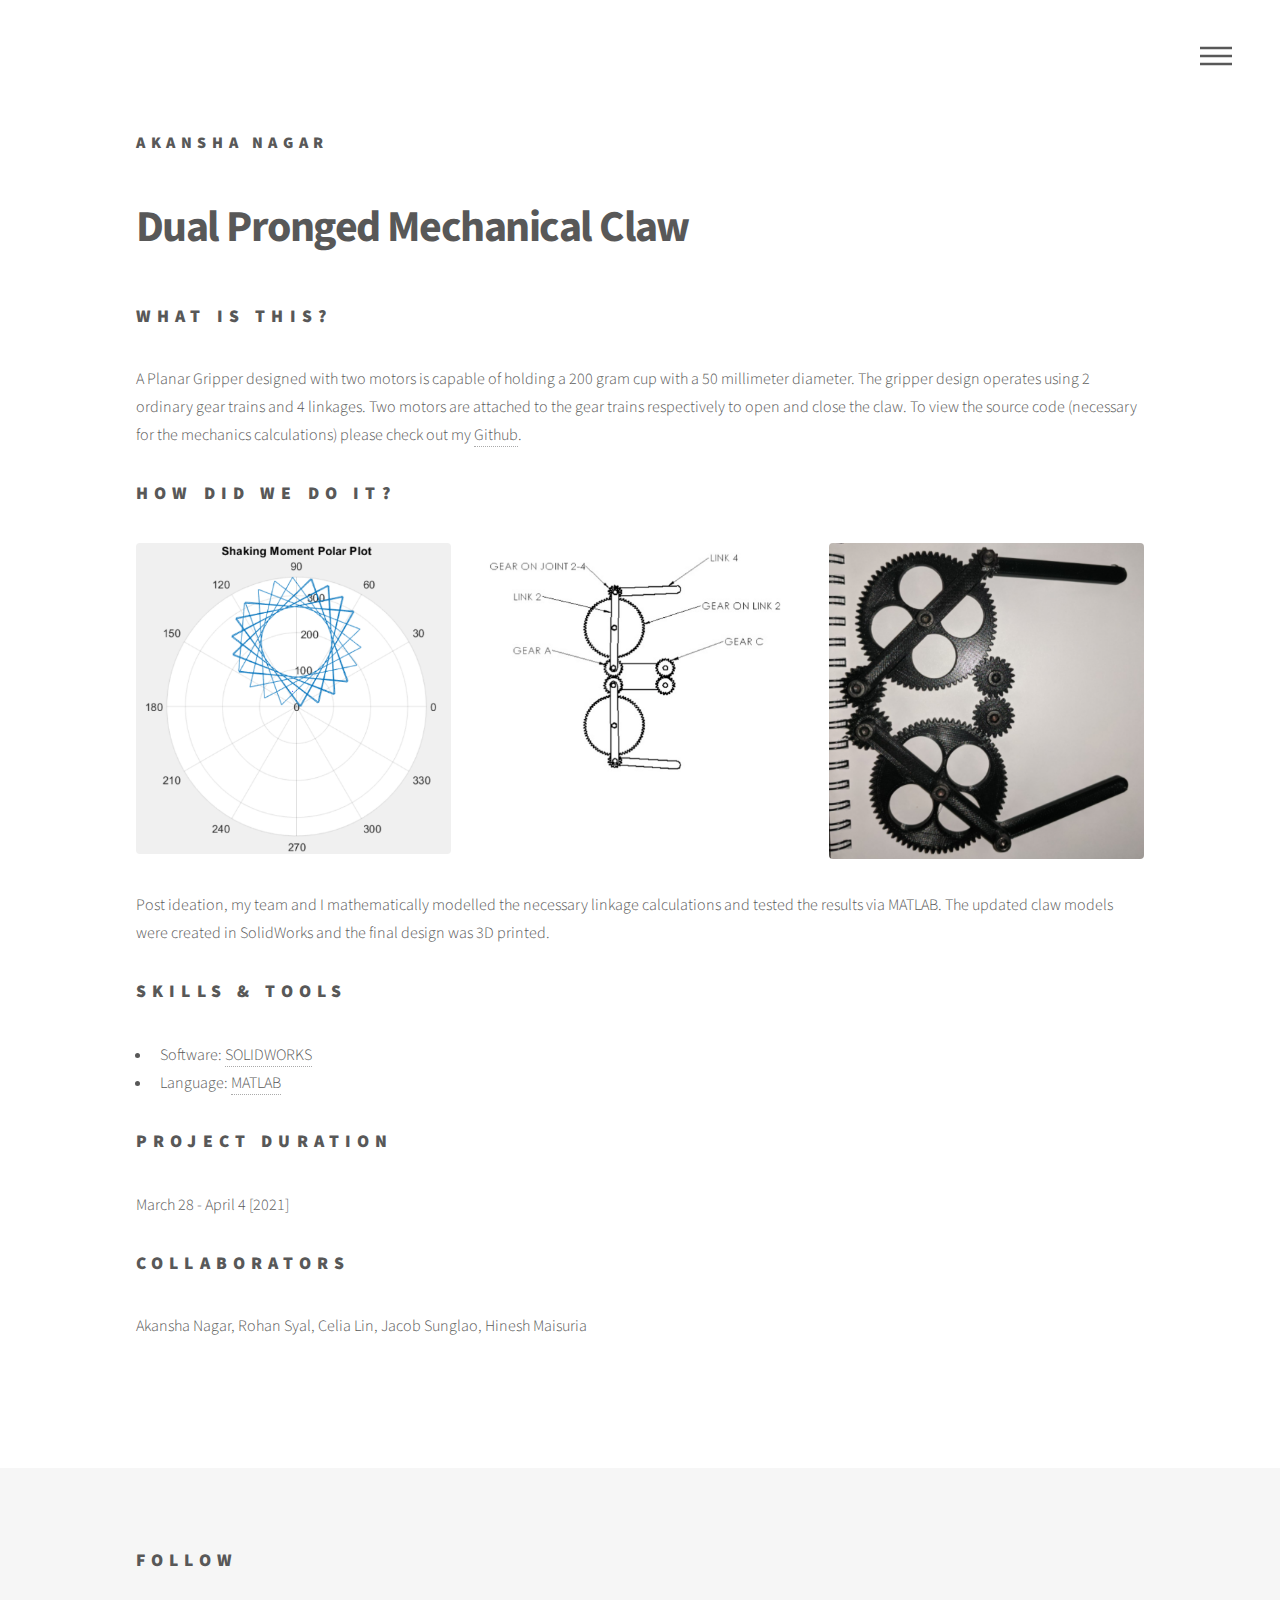
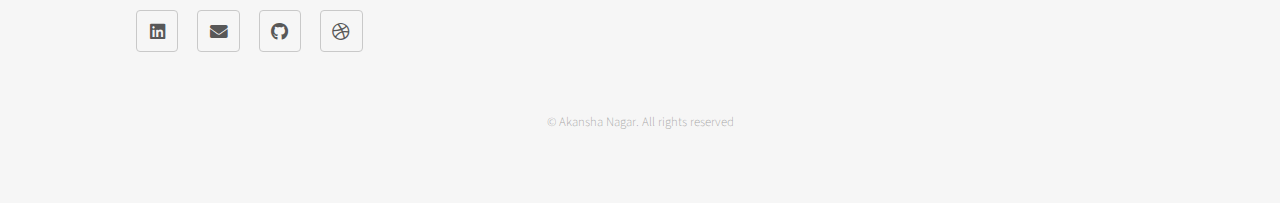
==== claw.html @ 6b2fc489 "add new projects to website" ====
<!DOCTYPE HTML>
<!--
	Phantom by HTML5 UP
	html5up.net | @ajlkn
	Free for personal and commercial use under the CCA 3.0 license (html5up.net/license)
-->
<html>
	<head>
		<title>Dual Pronged Mechanical Claw</title>
		<meta charset="utf-8" />
		<meta name="viewport" content="width=device-width, initial-scale=1, user-scalable=no" />
		<link rel="stylesheet" href="assets/css/main.css" />
		<noscript><link rel="stylesheet" href="assets/css/noscript.css" /></noscript>
	</head>
	<body class="is-preload">
		<!-- Wrapper -->
			<div id="wrapper">

				<!-- Header -->
					<header id="header">
						<div class="inner">

							<!-- Logo -->
								<a href="index.html" class="logo">
									<span class="title">Akansha Nagar</span>
								</a>

							<!-- Nav -->
								<nav>
									<ul>
										<li><a href="#menu">Menu</a></li>
									</ul>
								</nav>

						</div>
					</header>

				<!-- Menu -->
					<nav id="menu">
						<h2>Menu</h2>
						<ul>
							<li><a href="index.html">Home</a></li>
							<li><a href="stirling_engine.html">Stirling Engine</a></li>
							<li><a href="python_app.html">Fun Fact Library</a></li>
							<li><a href="claw.html">Dual Pronged Mechanical Claw</a></li>
							<li><a href="snake.html">Search & Rescue Snake Robot</a></li>
							<li><a href="csme.html">Canadian Society of Mechanical Engineers</a></li>
						</ul>
					</nav>

				<!-- Main -->
					<div id="main">
						<div class="inner">
							<h1>Dual Pronged Mechanical Claw</h1>
							<span class="image main"></span>
							<h2>What is this?</h2>
							<p>A Planar Gripper designed with two motors is capable of holding a 200 
								gram cup with a 50 millimeter diameter. The gripper design operates using 
								2 ordinary gear trains and 4 linkages. Two motors are attached to the gear 
								trains respectively to open and close the claw. To view the source code 
								(necessary for the mechanics calculations) please check out my 
								<a href="https://github.com/akansha-n888/Planar-Gripper-Design">Github</a>. 
							 </p>
							 <h2>How did we do it?</h2>
							 <div class="box alt">
								<div class="row gtr-uniform">
									
									<div class="col-4"><span class="image fit"><img src="images/moment.png" alt="" /></span></div>
									<div class="col-4"><span class="image fit"><img src="images/cadd.png" alt="" /></span></div>
									<div class="col-4"><span class="image fit"><img src="images/printed.png" alt="" /></span></div>
									
								</div>
							</div>
							<p>Post ideation, my team and I mathematically modelled the necessary linkage calculations
								and tested the results via MATLAB. The updated claw models were created in SolidWorks
								and the final design was 3D printed.
							</p>
						</p>
						<h2>Skills & Tools</h2>

										<ul>
											<li>Software: <a href="https://www.solidworks.com/">SOLIDWORKS</a></li>
											<li>Language: <a href="https://www.mathworks.com/products/matlab.html">MATLAB</a></li>
											
										</ul>
						
						<h2>Project Duration</h2>
						<p>March 28 - April 4 [2021]</p>

						<h2>Collaborators</h2>
						<p>Akansha Nagar, Rohan Syal, Celia Lin, Jacob Sunglao, Hinesh Maisuria</p>
							
						</div>
					</div>

				<!-- Footer -->
					<footer id="footer">
						<div class="inner">
							
							<section>
								<h2>Follow</h2>
								<ul class="icons">
									<li><a href="https://www.linkedin.com/in/akansha-nagar/" class="icon brands style2 fab fa-linkedin"><span class="label">Facebook</span></a></li>
									<li><a href="mailto: akanshanagar8@gmail.com" class="icon solid style2 fa-envelope"><span class="label">Email</span></a></li>
									<li><a href="https://github.com/akansha-n888" class="icon brands style2 fa-github"><span class="label">GitHub</span></a></li>
									<li><a href="https://grabcad.com/akansha.nagar-1" class="icon brands style2 fa-dribbble"><span class="label">GrabCAD</span></a></li>
								</ul>
							</section>
							<ul class="copyright">
								<li>&copy; Akansha Nagar. All rights reserved</li>
							</ul>
						</div>
					</footer>

			</div>

		<!-- Scripts -->
			<script src="assets/js/jquery.min.js"></script>
			<script src="assets/js/browser.min.js"></script>
			<script src="assets/js/breakpoints.min.js"></script>
			<script src="assets/js/util.js"></script>
			<script src="assets/js/main.js"></script>

	</body>
</html>
---- assets/css/main.css ----
@import url(fontawesome-all.min.css);
@import url("https://fonts.googleapis.com/css?family=Source+Sans+Pro:300,700,900");

/*
	Phantom by HTML5 UP
	html5up.net | @ajlkn
	Free for personal and commercial use under the CCA 3.0 license (html5up.net/license)
*/

html, body, div, span, applet, object,
iframe, h1, h2, h3, h4, h5, h6, p, blockquote,
pre, a, abbr, acronym, address, big, cite,
code, del, dfn, em, img, ins, kbd, q, s, samp,
small, strike, strong, sub, sup, tt, var, b,
u, i, center, dl, dt, dd, ol, ul, li, fieldset,
form, label, legend, table, caption, tbody,
tfoot, thead, tr, th, td, article, aside,
canvas, details, embed, figure, figcaption,
footer, header, hgroup, menu, nav, output, ruby,
section, summary, time, mark, audio, video {
	margin: 0;
	padding: 0;
	border: 0;
	font-size: 100%;
	font: inherit;
	vertical-align: baseline;}

article, aside, details, figcaption, figure,
footer, header, hgroup, menu, nav, section {
	display: block;}

body {
	line-height: 1;
}

ol, ul {
	list-style: none;
}

blockquote, q {
	quotes: none;
}

	blockquote:before, blockquote:after, q:before, q:after {
		content: '';
		content: none;
	}

table {
	border-collapse: collapse;
	border-spacing: 0;
}

body {
	-webkit-text-size-adjust: none;
}

mark {
	background-color: transparent;
	color: inherit;
}

input::-moz-focus-inner {
	border: 0;
	padding: 0;
}

input, select, textarea {
	-moz-appearance: none;
	-webkit-appearance: none;
	-ms-appearance: none;
	appearance: none;
}

/* Basic */

	@-ms-viewport {
		width: device-width;
	}

	body {
		-ms-overflow-style: scrollbar;
	}

	@media screen and (max-width: 480px) {

		html, body {
			min-width: 320px;
		}

	}

	html {
		box-sizing: border-box;
	}

	*, *:before, *:after {
		box-sizing: inherit;
	}

	body {
		background: #ffffff;
	}

		body.is-preload *, body.is-preload *:before, body.is-preload *:after {
			-moz-animation: none !important;
			-webkit-animation: none !important;
			-ms-animation: none !important;
			animation: none !important;
			-moz-transition: none !important;
			-webkit-transition: none !important;
			-ms-transition: none !important;
			transition: none !important;
		}

/* Type */

	body, input, select, textarea {
		color: #585858;
		font-family: "Source Sans Pro", Helvetica, sans-serif;
		font-size: 16pt;
		font-weight: 300;
		line-height: 1.75;
	}

		@media screen and (max-width: 1680px) {

			body, input, select, textarea {
				font-size: 14pt;
			}

		}

		@media screen and (max-width: 1280px) {

			body, input, select, textarea {
				font-size: 12pt;
			}

		}

	a {
		-moz-transition: border-bottom-color 0.2s ease, color 0.2s ease;
		-webkit-transition: border-bottom-color 0.2s ease, color 0.2s ease;
		-ms-transition: border-bottom-color 0.2s ease, color 0.2s ease;
		transition: border-bottom-color 0.2s ease, color 0.2s ease;
		text-decoration: none;
		color: #585858;
		border-bottom: dotted 1px rgba(88, 88, 88, 0.5);
	}

		a:hover {
			border-bottom-color: transparent;
			color: #f2849e !important;
		}

	strong, b {
		font-weight: 900;
	}

	em, i {
		font-style: italic;
	}

	p {
		margin: 0 0 2em 0;
	}

	h1 {
		font-size: 2.75em;
		font-weight: 700;
		line-height: 1.3;
		margin: 0 0 1em 0;
		letter-spacing: -0.035em;
	}

		h1 a {
			color: inherit;
		}

		@media screen and (max-width: 736px) {

			h1 {
				font-size: 2em;
				margin: 0 0 1em 0;
			}

		}

		@media screen and (max-width: 360px) {

			h1 {
				font-size: 1.75em;
			}

		}

	h2, h3, h4, h5, h6 {
		font-weight: 900;
		line-height: 1.5;
		margin: 0 0 2em 0;
		text-transform: uppercase;
		letter-spacing: 0.35em;
	}

		h2 a, h3 a, h4 a, h5 a, h6 a {
			color: inherit;
		}

	h2 {
		font-size: 1.1em;
	}

	h3 {
		font-size: 1em;
	}

	h4 {
		font-size: 0.8em;
	}

	h5 {
		font-size: 0.8em;
	}

	h6 {
		font-size: 0.8em;
	}

	@media screen and (max-width: 980px) {

		h1 br, h2 br, h3 br, h4 br, h5 br, h6 br {
			display: none;
		}

	}

	@media screen and (max-width: 736px) {

		h2 {
			font-size: 1em;
		}

		h3 {
			font-size: 0.8em;
		}

	}

	sub {
		font-size: 0.8em;
		position: relative;
		top: 0.5em;
	}

	sup {
		font-size: 0.8em;
		position: relative;
		top: -0.5em;
	}

	blockquote {
		border-left: solid 4px #c9c9c9;
		font-style: italic;
		margin: 0 0 2em 0;
		padding: 0.5em 0 0.5em 2em;
	}

	code {
		background: rgba(144, 144, 144, 0.075);
		border-radius: 4px;
		border: solid 1px #c9c9c9;
		font-family: "Courier New", monospace;
		font-size: 0.9em;
		margin: 0 0.25em;
		padding: 0.25em 0.65em;
	}

	pre {
		-webkit-overflow-scrolling: touch;
		font-family: "Courier New", monospace;
		font-size: 0.9em;
		margin: 0 0 2em 0;
	}

		pre code {
			display: block;
			line-height: 1.75;
			padding: 1em 1.5em;
			overflow-x: auto;
		}

	hr {
		border: 0;
		border-bottom: solid 1px #c9c9c9;
		margin: 2em 0;
	}

		hr.major {
			margin: 3em 0;
		}

	.align-left {
		text-align: left;
	}

	.align-center {
		text-align: center;
	}

	.align-right {
		text-align: right;
	}

/* Row */

	.row {
		display: flex;
		flex-wrap: wrap;
		box-sizing: border-box;
		align-items: stretch;
	}

		.row > * {
			box-sizing: border-box;
		}

		.row.gtr-uniform > * > :last-child {
			margin-bottom: 0;
		}

		.row.aln-left {
			justify-content: flex-start;
		}

		.row.aln-center {
			justify-content: center;
		}

		.row.aln-right {
			justify-content: flex-end;
		}

		.row.aln-top {
			align-items: flex-start;
		}

		.row.aln-middle {
			align-items: center;
		}

		.row.aln-bottom {
			align-items: flex-end;
		}

		.row > .imp {
			order: -1;
		}

		.row > .col-1 {
			width: 8.33333%;
		}

		.row > .off-1 {
			margin-left: 8.33333%;
		}

		.row > .col-2 {
			width: 16.66667%;
		}

		.row > .off-2 {
			margin-left: 16.66667%;
		}

		.row > .col-3 {
			width: 25%;
		}

		.row > .off-3 {
			margin-left: 25%;
		}

		.row > .col-4 {
			width: 33.33333%;
		}

		.row > .off-4 {
			margin-left: 33.33333%;
		}

		.row > .col-5 {
			width: 41.66667%;
		}

		.row > .off-5 {
			margin-left: 41.66667%;
		}

		.row > .col-6 {
			width: 50%;
		}

		.row > .off-6 {
			margin-left: 50%;
		}

		.row > .col-7 {
			width: 58.33333%;
		}

		.row > .off-7 {
			margin-left: 58.33333%;
		}

		.row > .col-8 {
			width: 66.66667%;
		}

		.row > .off-8 {
			margin-left: 66.66667%;
		}

		.row > .col-9 {
			width: 75%;
		}

		.row > .off-9 {
			margin-left: 75%;
		}

		.row > .col-10 {
			width: 83.33333%;
		}

		.row > .off-10 {
			margin-left: 83.33333%;
		}

		.row > .col-11 {
			width: 91.66667%;
		}

		.row > .off-11 {
			margin-left: 91.66667%;
		}

		.row > .col-12 {
			width: 100%;
		}

		.row > .off-12 {
			margin-left: 100%;
		}

		.row.gtr-0 {
			margin-top: 0;
			margin-left: 0em;
		}

			.row.gtr-0 > * {
				padding: 0 0 0 0em;
			}

			.row.gtr-0.gtr-uniform {
				margin-top: 0em;
			}

				.row.gtr-0.gtr-uniform > * {
					padding-top: 0em;
				}

		.row.gtr-25 {
			margin-top: 0;
			margin-left: -0.5em;
		}

			.row.gtr-25 > * {
				padding: 0 0 0 0.5em;
			}

			.row.gtr-25.gtr-uniform {
				margin-top: -0.5em;
			}

				.row.gtr-25.gtr-uniform > * {
					padding-top: 0.5em;
				}

		.row.gtr-50 {
			margin-top: 0;
			margin-left: -1em;
		}

			.row.gtr-50 > * {
				padding: 0 0 0 1em;
			}

			.row.gtr-50.gtr-uniform {
				margin-top: -1em;
			}

				.row.gtr-50.gtr-uniform > * {
					padding-top: 1em;
				}

		.row {
			margin-top: 0;
			margin-left: -2em;
		}

			.row > * {
				padding: 0 0 0 2em;
			}

			.row.gtr-uniform {
				margin-top: -2em;
			}

				.row.gtr-uniform > * {
					padding-top: 2em;
				}

		.row.gtr-150 {
			margin-top: 0;
			margin-left: -3em;
		}

			.row.gtr-150 > * {
				padding: 0 0 0 3em;
			}

			.row.gtr-150.gtr-uniform {
				margin-top: -3em;
			}

				.row.gtr-150.gtr-uniform > * {
					padding-top: 3em;
				}

		.row.gtr-200 {
			margin-top: 0;
			margin-left: -4em;
		}

			.row.gtr-200 > * {
				padding: 0 0 0 4em;
			}

			.row.gtr-200.gtr-uniform {
				margin-top: -4em;
			}

				.row.gtr-200.gtr-uniform > * {
					padding-top: 4em;
				}

		@media screen and (max-width: 1680px) {

			.row {
				display: flex;
				flex-wrap: wrap;
				box-sizing: border-box;
				align-items: stretch;
			}

				.row > * {
					box-sizing: border-box;
				}

				.row.gtr-uniform > * > :last-child {
					margin-bottom: 0;
				}

				.row.aln-left {
					justify-content: flex-start;
				}

				.row.aln-center {
					justify-content: center;
				}

				.row.aln-right {
					justify-content: flex-end;
				}

				.row.aln-top {
					align-items: flex-start;
				}

				.row.aln-middle {
					align-items: center;
				}

				.row.aln-bottom {
					align-items: flex-end;
				}

				.row > .imp-xlarge {
					order: -1;
				}

				.row > .col-1-xlarge {
					width: 8.33333%;
				}

				.row > .off-1-xlarge {
					margin-left: 8.33333%;
				}

				.row > .col-2-xlarge {
					width: 16.66667%;
				}

				.row > .off-2-xlarge {
					margin-left: 16.66667%;
				}

				.row > .col-3-xlarge {
					width: 25%;
				}

				.row > .off-3-xlarge {
					margin-left: 25%;
				}

				.row > .col-4-xlarge {
					width: 33.33333%;
				}

				.row > .off-4-xlarge {
					margin-left: 33.33333%;
				}

				.row > .col-5-xlarge {
					width: 41.66667%;
				}

				.row > .off-5-xlarge {
					margin-left: 41.66667%;
				}

				.row > .col-6-xlarge {
					width: 50%;
				}

				.row > .off-6-xlarge {
					margin-left: 50%;
				}

				.row > .col-7-xlarge {
					width: 58.33333%;
				}

				.row > .off-7-xlarge {
					margin-left: 58.33333%;
				}

				.row > .col-8-xlarge {
					width: 66.66667%;
				}

				.row > .off-8-xlarge {
					margin-left: 66.66667%;
				}

				.row > .col-9-xlarge {
					width: 75%;
				}

				.row > .off-9-xlarge {
					margin-left: 75%;
				}

				.row > .col-10-xlarge {
					width: 83.33333%;
				}

				.row > .off-10-xlarge {
					margin-left: 83.33333%;
				}

				.row > .col-11-xlarge {
					width: 91.66667%;
				}

				.row > .off-11-xlarge {
					margin-left: 91.66667%;
				}

				.row > .col-12-xlarge {
					width: 100%;
				}

				.row > .off-12-xlarge {
					margin-left: 100%;
				}

				.row.gtr-0 {
					margin-top: 0;
					margin-left: 0em;
				}

					.row.gtr-0 > * {
						padding: 0 0 0 0em;
					}

					.row.gtr-0.gtr-uniform {
						margin-top: 0em;
					}

						.row.gtr-0.gtr-uniform > * {
							padding-top: 0em;
						}

				.row.gtr-25 {
					margin-top: 0;
					margin-left: -0.5em;
				}

					.row.gtr-25 > * {
						padding: 0 0 0 0.5em;
					}

					.row.gtr-25.gtr-uniform {
						margin-top: -0.5em;
					}

						.row.gtr-25.gtr-uniform > * {
							padding-top: 0.5em;
						}

				.row.gtr-50 {
					margin-top: 0;
					margin-left: -1em;
				}

					.row.gtr-50 > * {
						padding: 0 0 0 1em;
					}

					.row.gtr-50.gtr-uniform {
						margin-top: -1em;
					}

						.row.gtr-50.gtr-uniform > * {
							padding-top: 1em;
						}

				.row {
					margin-top: 0;
					margin-left: -2em;
				}

					.row > * {
						padding: 0 0 0 2em;
					}

					.row.gtr-uniform {
						margin-top: -2em;
					}

						.row.gtr-uniform > * {
							padding-top: 2em;
						}

				.row.gtr-150 {
					margin-top: 0;
					margin-left: -3em;
				}

					.row.gtr-150 > * {
						padding: 0 0 0 3em;
					}

					.row.gtr-150.gtr-uniform {
						margin-top: -3em;
					}

						.row.gtr-150.gtr-uniform > * {
							padding-top: 3em;
						}

				.row.gtr-200 {
					margin-top: 0;
					margin-left: -4em;
				}

					.row.gtr-200 > * {
						padding: 0 0 0 4em;
					}

					.row.gtr-200.gtr-uniform {
						margin-top: -4em;
					}

						.row.gtr-200.gtr-uniform > * {
							padding-top: 4em;
						}

		}

		@media screen and (max-width: 1280px) {

			.row {
				display: flex;
				flex-wrap: wrap;
				box-sizing: border-box;
				align-items: stretch;
			}

				.row > * {
					box-sizing: border-box;
				}

				.row.gtr-uniform > * > :last-child {
					margin-bottom: 0;
				}

				.row.aln-left {
					justify-content: flex-start;
				}

				.row.aln-center {
					justify-content: center;
				}

				.row.aln-right {
					justify-content: flex-end;
				}

				.row.aln-top {
					align-items: flex-start;
				}

				.row.aln-middle {
					align-items: center;
				}

				.row.aln-bottom {
					align-items: flex-end;
				}

				.row > .imp-large {
					order: -1;
				}

				.row > .col-1-large {
					width: 8.33333%;
				}

				.row > .off-1-large {
					margin-left: 8.33333%;
				}

				.row > .col-2-large {
					width: 16.66667%;
				}

				.row > .off-2-large {
					margin-left: 16.66667%;
				}

				.row > .col-3-large {
					width: 25%;
				}

				.row > .off-3-large {
					margin-left: 25%;
				}

				.row > .col-4-large {
					width: 33.33333%;
				}

				.row > .off-4-large {
					margin-left: 33.33333%;
				}

				.row > .col-5-large {
					width: 41.66667%;
				}

				.row > .off-5-large {
					margin-left: 41.66667%;
				}

				.row > .col-6-large {
					width: 50%;
				}

				.row > .off-6-large {
					margin-left: 50%;
				}

				.row > .col-7-large {
					width: 58.33333%;
				}

				.row > .off-7-large {
					margin-left: 58.33333%;
				}

				.row > .col-8-large {
					width: 66.66667%;
				}

				.row > .off-8-large {
					margin-left: 66.66667%;
				}

				.row > .col-9-large {
					width: 75%;
				}

				.row > .off-9-large {
					margin-left: 75%;
				}

				.row > .col-10-large {
					width: 83.33333%;
				}

				.row > .off-10-large {
					margin-left: 83.33333%;
				}

				.row > .col-11-large {
					width: 91.66667%;
				}

				.row > .off-11-large {
					margin-left: 91.66667%;
				}

				.row > .col-12-large {
					width: 100%;
				}

				.row > .off-12-large {
					margin-left: 100%;
				}

				.row.gtr-0 {
					margin-top: 0;
					margin-left: 0em;
				}

					.row.gtr-0 > * {
						padding: 0 0 0 0em;
					}

					.row.gtr-0.gtr-uniform {
						margin-top: 0em;
					}

						.row.gtr-0.gtr-uniform > * {
							padding-top: 0em;
						}

				.row.gtr-25 {
					margin-top: 0;
					margin-left: -0.5em;
				}

					.row.gtr-25 > * {
						padding: 0 0 0 0.5em;
					}

					.row.gtr-25.gtr-uniform {
						margin-top: -0.5em;
					}

						.row.gtr-25.gtr-uniform > * {
							padding-top: 0.5em;
						}

				.row.gtr-50 {
					margin-top: 0;
					margin-left: -1em;
				}

					.row.gtr-50 > * {
						padding: 0 0 0 1em;
					}

					.row.gtr-50.gtr-uniform {
						margin-top: -1em;
					}

						.row.gtr-50.gtr-uniform > * {
							padding-top: 1em;
						}

				.row {
					margin-top: 0;
					margin-left: -2em;
				}

					.row > * {
						padding: 0 0 0 2em;
					}

					.row.gtr-uniform {
						margin-top: -2em;
					}

						.row.gtr-uniform > * {
							padding-top: 2em;
						}

				.row.gtr-150 {
					margin-top: 0;
					margin-left: -3em;
				}

					.row.gtr-150 > * {
						padding: 0 0 0 3em;
					}

					.row.gtr-150.gtr-uniform {
						margin-top: -3em;
					}

						.row.gtr-150.gtr-uniform > * {
							padding-top: 3em;
						}

				.row.gtr-200 {
					margin-top: 0;
					margin-left: -4em;
				}

					.row.gtr-200 > * {
						padding: 0 0 0 4em;
					}

					.row.gtr-200.gtr-uniform {
						margin-top: -4em;
					}

						.row.gtr-200.gtr-uniform > * {
							padding-top: 4em;
						}

		}

		@media screen and (max-width: 980px) {

			.row {
				display: flex;
				flex-wrap: wrap;
				box-sizing: border-box;
				align-items: stretch;
			}

				.row > * {
					box-sizing: border-box;
				}

				.row.gtr-uniform > * > :last-child {
					margin-bottom: 0;
				}

				.row.aln-left {
					justify-content: flex-start;
				}

				.row.aln-center {
					justify-content: center;
				}

				.row.aln-right {
					justify-content: flex-end;
				}

				.row.aln-top {
					align-items: flex-start;
				}

				.row.aln-middle {
					align-items: center;
				}

				.row.aln-bottom {
					align-items: flex-end;
				}

				.row > .imp-medium {
					order: -1;
				}

				.row > .col-1-medium {
					width: 8.33333%;
				}

				.row > .off-1-medium {
					margin-left: 8.33333%;
				}

				.row > .col-2-medium {
					width: 16.66667%;
				}

				.row > .off-2-medium {
					margin-left: 16.66667%;
				}

				.row > .col-3-medium {
					width: 25%;
				}

				.row > .off-3-medium {
					margin-left: 25%;
				}

				.row > .col-4-medium {
					width: 33.33333%;
				}

				.row > .off-4-medium {
					margin-left: 33.33333%;
				}

				.row > .col-5-medium {
					width: 41.66667%;
				}

				.row > .off-5-medium {
					margin-left: 41.66667%;
				}

				.row > .col-6-medium {
					width: 50%;
				}

				.row > .off-6-medium {
					margin-left: 50%;
				}

				.row > .col-7-medium {
					width: 58.33333%;
				}

				.row > .off-7-medium {
					margin-left: 58.33333%;
				}

				.row > .col-8-medium {
					width: 66.66667%;
				}

				.row > .off-8-medium {
					margin-left: 66.66667%;
				}

				.row > .col-9-medium {
					width: 75%;
				}

				.row > .off-9-medium {
					margin-left: 75%;
				}

				.row > .col-10-medium {
					width: 83.33333%;
				}

				.row > .off-10-medium {
					margin-left: 83.33333%;
				}

				.row > .col-11-medium {
					width: 91.66667%;
				}

				.row > .off-11-medium {
					margin-left: 91.66667%;
				}

				.row > .col-12-medium {
					width: 100%;
				}

				.row > .off-12-medium {
					margin-left: 100%;
				}

				.row.gtr-0 {
					margin-top: 0;
					margin-left: 0em;
				}

					.row.gtr-0 > * {
						padding: 0 0 0 0em;
					}

					.row.gtr-0.gtr-uniform {
						margin-top: 0em;
					}

						.row.gtr-0.gtr-uniform > * {
							padding-top: 0em;
						}

				.row.gtr-25 {
					margin-top: 0;
					margin-left: -0.375em;
				}

					.row.gtr-25 > * {
						padding: 0 0 0 0.375em;
					}

					.row.gtr-25.gtr-uniform {
						margin-top: -0.375em;
					}

						.row.gtr-25.gtr-uniform > * {
							padding-top: 0.375em;
						}

				.row.gtr-50 {
					margin-top: 0;
					margin-left: -0.75em;
				}

					.row.gtr-50 > * {
						padding: 0 0 0 0.75em;
					}

					.row.gtr-50.gtr-uniform {
						margin-top: -0.75em;
					}

						.row.gtr-50.gtr-uniform > * {
							padding-top: 0.75em;
						}

				.row {
					margin-top: 0;
					margin-left: -1.5em;
				}

					.row > * {
						padding: 0 0 0 1.5em;
					}

					.row.gtr-uniform {
						margin-top: -1.5em;
					}

						.row.gtr-uniform > * {
							padding-top: 1.5em;
						}

				.row.gtr-150 {
					margin-top: 0;
					margin-left: -2.25em;
				}

					.row.gtr-150 > * {
						padding: 0 0 0 2.25em;
					}

					.row.gtr-150.gtr-uniform {
						margin-top: -2.25em;
					}

						.row.gtr-150.gtr-uniform > * {
							padding-top: 2.25em;
						}

				.row.gtr-200 {
					margin-top: 0;
					margin-left: -3em;
				}

					.row.gtr-200 > * {
						padding: 0 0 0 3em;
					}

					.row.gtr-200.gtr-uniform {
						margin-top: -3em;
					}

						.row.gtr-200.gtr-uniform > * {
							padding-top: 3em;
						}

		}

		@media screen and (max-width: 736px) {

			.row {
				display: flex;
				flex-wrap: wrap;
				box-sizing: border-box;
				align-items: stretch;
			}

				.row > * {
					box-sizing: border-box;
				}

				.row.gtr-uniform > * > :last-child {
					margin-bottom: 0;
				}

				.row.aln-left {
					justify-content: flex-start;
				}

				.row.aln-center {
					justify-content: center;
				}

				.row.aln-right {
					justify-content: flex-end;
				}

				.row.aln-top {
					align-items: flex-start;
				}

				.row.aln-middle {
					align-items: center;
				}

				.row.aln-bottom {
					align-items: flex-end;
				}

				.row > .imp-small {
					order: -1;
				}

				.row > .col-1-small {
					width: 8.33333%;
				}

				.row > .off-1-small {
					margin-left: 8.33333%;
				}

				.row > .col-2-small {
					width: 16.66667%;
				}

				.row > .off-2-small {
					margin-left: 16.66667%;
				}

				.row > .col-3-small {
					width: 25%;
				}

				.row > .off-3-small {
					margin-left: 25%;
				}

				.row > .col-4-small {
					width: 33.33333%;
				}

				.row > .off-4-small {
					margin-left: 33.33333%;
				}

				.row > .col-5-small {
					width: 41.66667%;
				}

				.row > .off-5-small {
					margin-left: 41.66667%;
				}

				.row > .col-6-small {
					width: 50%;
				}

				.row > .off-6-small {
					margin-left: 50%;
				}

				.row > .col-7-small {
					width: 58.33333%;
				}

				.row > .off-7-small {
					margin-left: 58.33333%;
				}

				.row > .col-8-small {
					width: 66.66667%;
				}

				.row > .off-8-small {
					margin-left: 66.66667%;
				}

				.row > .col-9-small {
					width: 75%;
				}

				.row > .off-9-small {
					margin-left: 75%;
				}

				.row > .col-10-small {
					width: 83.33333%;
				}

				.row > .off-10-small {
					margin-left: 83.33333%;
				}

				.row > .col-11-small {
					width: 91.66667%;
				}

				.row > .off-11-small {
					margin-left: 91.66667%;
				}

				.row > .col-12-small {
					width: 100%;
				}

				.row > .off-12-small {
					margin-left: 100%;
				}

				.row.gtr-0 {
					margin-top: 0;
					margin-left: 0em;
				}

					.row.gtr-0 > * {
						padding: 0 0 0 0em;
					}

					.row.gtr-0.gtr-uniform {
						margin-top: 0em;
					}

						.row.gtr-0.gtr-uniform > * {
							padding-top: 0em;
						}

				.row.gtr-25 {
					margin-top: 0;
					margin-left: -0.25em;
				}

					.row.gtr-25 > * {
						padding: 0 0 0 0.25em;
					}

					.row.gtr-25.gtr-uniform {
						margin-top: -0.25em;
					}

						.row.gtr-25.gtr-uniform > * {
							padding-top: 0.25em;
						}

				.row.gtr-50 {
					margin-top: 0;
					margin-left: -0.5em;
				}

					.row.gtr-50 > * {
						padding: 0 0 0 0.5em;
					}

					.row.gtr-50.gtr-uniform {
						margin-top: -0.5em;
					}

						.row.gtr-50.gtr-uniform > * {
							padding-top: 0.5em;
						}

				.row {
					margin-top: 0;
					margin-left: -1em;
				}

					.row > * {
						padding: 0 0 0 1em;
					}

					.row.gtr-uniform {
						margin-top: -1em;
					}

						.row.gtr-uniform > * {
							padding-top: 1em;
						}

				.row.gtr-150 {
					margin-top: 0;
					margin-left: -1.5em;
				}

					.row.gtr-150 > * {
						padding: 0 0 0 1.5em;
					}

					.row.gtr-150.gtr-uniform {
						margin-top: -1.5em;
					}

						.row.gtr-150.gtr-uniform > * {
							padding-top: 1.5em;
						}

				.row.gtr-200 {
					margin-top: 0;
					margin-left: -2em;
				}

					.row.gtr-200 > * {
						padding: 0 0 0 2em;
					}

					.row.gtr-200.gtr-uniform {
						margin-top: -2em;
					}

						.row.gtr-200.gtr-uniform > * {
							padding-top: 2em;
						}

		}

		@media screen and (max-width: 480px) {

			.row {
				display: flex;
				flex-wrap: wrap;
				box-sizing: border-box;
				align-items: stretch;
			}

				.row > * {
					box-sizing: border-box;
				}

				.row.gtr-uniform > * > :last-child {
					margin-bottom: 0;
				}

				.row.aln-left {
					justify-content: flex-start;
				}

				.row.aln-center {
					justify-content: center;
				}

				.row.aln-right {
					justify-content: flex-end;
				}

				.row.aln-top {
					align-items: flex-start;
				}

				.row.aln-middle {
					align-items: center;
				}

				.row.aln-bottom {
					align-items: flex-end;
				}

				.row > .imp-xsmall {
					order: -1;
				}

				.row > .col-1-xsmall {
					width: 8.33333%;
				}

				.row > .off-1-xsmall {
					margin-left: 8.33333%;
				}

				.row > .col-2-xsmall {
					width: 16.66667%;
				}

				.row > .off-2-xsmall {
					margin-left: 16.66667%;
				}

				.row > .col-3-xsmall {
					width: 25%;
				}

				.row > .off-3-xsmall {
					margin-left: 25%;
				}

				.row > .col-4-xsmall {
					width: 33.33333%;
				}

				.row > .off-4-xsmall {
					margin-left: 33.33333%;
				}

				.row > .col-5-xsmall {
					width: 41.66667%;
				}

				.row > .off-5-xsmall {
					margin-left: 41.66667%;
				}

				.row > .col-6-xsmall {
					width: 50%;
				}

				.row > .off-6-xsmall {
					margin-left: 50%;
				}

				.row > .col-7-xsmall {
					width: 58.33333%;
				}

				.row > .off-7-xsmall {
					margin-left: 58.33333%;
				}

				.row > .col-8-xsmall {
					width: 66.66667%;
				}

				.row > .off-8-xsmall {
					margin-left: 66.66667%;
				}

				.row > .col-9-xsmall {
					width: 75%;
				}

				.row > .off-9-xsmall {
					margin-left: 75%;
				}

				.row > .col-10-xsmall {
					width: 83.33333%;
				}

				.row > .off-10-xsmall {
					margin-left: 83.33333%;
				}

				.row > .col-11-xsmall {
					width: 91.66667%;
				}

				.row > .off-11-xsmall {
					margin-left: 91.66667%;
				}

				.row > .col-12-xsmall {
					width: 100%;
				}

				.row > .off-12-xsmall {
					margin-left: 100%;
				}

				.row.gtr-0 {
					margin-top: 0;
					margin-left: 0em;
				}

					.row.gtr-0 > * {
						padding: 0 0 0 0em;
					}

					.row.gtr-0.gtr-uniform {
						margin-top: 0em;
					}

						.row.gtr-0.gtr-uniform > * {
							padding-top: 0em;
						}

				.row.gtr-25 {
					margin-top: 0;
					margin-left: -0.25em;
				}

					.row.gtr-25 > * {
						padding: 0 0 0 0.25em;
					}

					.row.gtr-25.gtr-uniform {
						margin-top: -0.25em;
					}

						.row.gtr-25.gtr-uniform > * {
							padding-top: 0.25em;
						}

				.row.gtr-50 {
					margin-top: 0;
					margin-left: -0.5em;
				}

					.row.gtr-50 > * {
						padding: 0 0 0 0.5em;
					}

					.row.gtr-50.gtr-uniform {
						margin-top: -0.5em;
					}

						.row.gtr-50.gtr-uniform > * {
							padding-top: 0.5em;
						}

				.row {
					margin-top: 0;
					margin-left: -1em;
				}

					.row > * {
						padding: 0 0 0 1em;
					}

					.row.gtr-uniform {
						margin-top: -1em;
					}

						.row.gtr-uniform > * {
							padding-top: 1em;
						}

				.row.gtr-150 {
					margin-top: 0;
					margin-left: -1.5em;
				}

					.row.gtr-150 > * {
						padding: 0 0 0 1.5em;
					}

					.row.gtr-150.gtr-uniform {
						margin-top: -1.5em;
					}

						.row.gtr-150.gtr-uniform > * {
							padding-top: 1.5em;
						}

				.row.gtr-200 {
					margin-top: 0;
					margin-left: -2em;
				}

					.row.gtr-200 > * {
						padding: 0 0 0 2em;
					}

					.row.gtr-200.gtr-uniform {
						margin-top: -2em;
					}

						.row.gtr-200.gtr-uniform > * {
							padding-top: 2em;
						}

		}

/* Section/Article */

	section.special, article.special {
		text-align: center;
	}

	header p {
		margin-top: -1em;
	}

	@media screen and (max-width: 736px) {

		header p {
			margin-top: 0;
		}

	}

/* Icon */

	.icon {
		text-decoration: none;
		border-bottom: none;
		position: relative;
	}

		.icon:before {
			-moz-osx-font-smoothing: grayscale;
			-webkit-font-smoothing: antialiased;
			display: inline-block;
			font-style: normal;
			font-variant: normal;
			text-rendering: auto;
			line-height: 1;
			text-transform: none !important;
			font-family: 'Font Awesome 5 Free';
			font-weight: 400;
		}

		.icon > .label {
			display: none;
		}

		.icon:before {
			line-height: inherit;
		}

		.icon.solid:before {
			font-weight: 900;
		}

		.icon.brands:before {
			font-family: 'Font Awesome 5 Brands';
		}

		.icon.style2 {
			-moz-transition: background-color 0.2s ease-in-out, color 0.2s ease-in-out, border-color 0.2s ease-in-out;
			-webkit-transition: background-color 0.2s ease-in-out, color 0.2s ease-in-out, border-color 0.2s ease-in-out;
			-ms-transition: background-color 0.2s ease-in-out, color 0.2s ease-in-out, border-color 0.2s ease-in-out;
			transition: background-color 0.2s ease-in-out, color 0.2s ease-in-out, border-color 0.2s ease-in-out;
			background-color: transparent;
			border: solid 1px #c9c9c9;
			border-radius: 4px;
			width: 2.65em;
			height: 2.65em;
			display: inline-block;
			text-align: center;
			line-height: 2.65em;
			color: inherit;
		}

			.icon.style2:before {
				font-size: 1.1em;
			}

			.icon.style2:hover {
				color: #f2849e;
				border-color: #f2849e;
			}

			.icon.style2:active {
				background-color: rgba(242, 132, 158, 0.1);
			}

/* List */

	ol {
		list-style: decimal;
		margin: 0 0 2em 0;
		padding-left: 1.25em;
	}

		ol li {
			padding-left: 0.25em;
		}

	ul {
		list-style: disc;
		margin: 0 0 2em 0;
		padding-left: 1em;
	}

		ul li {
			padding-left: 0.5em;
		}

		ul.alt {
			list-style: none;
			padding-left: 0;
		}

			ul.alt li {
				border-top: solid 1px #c9c9c9;
				padding: 0.5em 0;
			}

				ul.alt li:first-child {
					border-top: 0;
					padding-top: 0;
				}

	dl {
		margin: 0 0 2em 0;
	}

		dl dt {
			display: block;
			font-weight: 900;
			margin: 0 0 1em 0;
		}

		dl dd {
			margin-left: 2em;
		}

/* Actions */

	ul.actions {
		display: -moz-flex;
		display: -webkit-flex;
		display: -ms-flex;
		display: flex;
		cursor: default;
		list-style: none;
		margin-left: -1em;
		padding-left: 0;
	}

		ul.actions li {
			padding: 0 0 0 1em;
			vertical-align: middle;
		}

		ul.actions.special {
			-moz-justify-content: center;
			-webkit-justify-content: center;
			-ms-justify-content: center;
			justify-content: center;
			width: 100%;
			margin-left: 0;
		}

			ul.actions.special li:first-child {
				padding-left: 0;
			}

		ul.actions.stacked {
			-moz-flex-direction: column;
			-webkit-flex-direction: column;
			-ms-flex-direction: column;
			flex-direction: column;
			margin-left: 0;
		}

			ul.actions.stacked li {
				padding: 1.3em 0 0 0;
			}

				ul.actions.stacked li:first-child {
					padding-top: 0;
				}

		ul.actions.fit {
			width: calc(100% + 1em);
		}

			ul.actions.fit li {
				-moz-flex-grow: 1;
				-webkit-flex-grow: 1;
				-ms-flex-grow: 1;
				flex-grow: 1;
				-moz-flex-shrink: 1;
				-webkit-flex-shrink: 1;
				-ms-flex-shrink: 1;
				flex-shrink: 1;
				width: 100%;
			}

				ul.actions.fit li > * {
					width: 100%;
				}

			ul.actions.fit.stacked {
				width: 100%;
			}

		@media screen and (max-width: 480px) {

			ul.actions:not(.fixed) {
				-moz-flex-direction: column;
				-webkit-flex-direction: column;
				-ms-flex-direction: column;
				flex-direction: column;
				margin-left: 0;
				width: 100% !important;
			}

				ul.actions:not(.fixed) li {
					-moz-flex-grow: 1;
					-webkit-flex-grow: 1;
					-ms-flex-grow: 1;
					flex-grow: 1;
					-moz-flex-shrink: 1;
					-webkit-flex-shrink: 1;
					-ms-flex-shrink: 1;
					flex-shrink: 1;
					padding: 1em 0 0 0;
					text-align: center;
					width: 100%;
				}

					ul.actions:not(.fixed) li > * {
						width: 100%;
					}

					ul.actions:not(.fixed) li:first-child {
						padding-top: 0;
					}

					ul.actions:not(.fixed) li input[type="submit"],
					ul.actions:not(.fixed) li input[type="reset"],
					ul.actions:not(.fixed) li input[type="button"],
					ul.actions:not(.fixed) li button,
					ul.actions:not(.fixed) li .button {
						width: 100%;
					}

						ul.actions:not(.fixed) li input[type="submit"].icon:before,
						ul.actions:not(.fixed) li input[type="reset"].icon:before,
						ul.actions:not(.fixed) li input[type="button"].icon:before,
						ul.actions:not(.fixed) li button.icon:before,
						ul.actions:not(.fixed) li .button.icon:before {
							margin-left: -0.5rem;
						}

		}

/* Icons */

	ul.icons {
		cursor: default;
		list-style: none;
		padding-left: 0;
		margin: -1em 0 2em -1em;
	}

		ul.icons li {
			display: inline-block;
			padding: 1em 0 0 1em;
		}

/* Form */

	form {
		margin: 0 0 2em 0;
		overflow-x: hidden;
	}

		form > :last-child {
			margin-bottom: 0;
		}

		form > .fields {
			display: -moz-flex;
			display: -webkit-flex;
			display: -ms-flex;
			display: flex;
			-moz-flex-wrap: wrap;
			-webkit-flex-wrap: wrap;
			-ms-flex-wrap: wrap;
			flex-wrap: wrap;
			width: calc(100% + 3em);
			margin: -1.5em 0 2em -1.5em;
		}

			form > .fields > .field {
				-moz-flex-grow: 0;
				-webkit-flex-grow: 0;
				-ms-flex-grow: 0;
				flex-grow: 0;
				-moz-flex-shrink: 0;
				-webkit-flex-shrink: 0;
				-ms-flex-shrink: 0;
				flex-shrink: 0;
				padding: 1.5em 0 0 1.5em;
				width: calc(100% - 1.5em);
			}

				form > .fields > .field.half {
					width: calc(50% - 0.75em);
				}

				form > .fields > .field.third {
					width: calc(100%/3 - 0.5em);
				}

				form > .fields > .field.quarter {
					width: calc(25% - 0.375em);
				}

		@media screen and (max-width: 480px) {

			form > .fields {
				width: calc(100% + 3em);
				margin: -1.5em 0 2em -1.5em;
			}

				form > .fields > .field {
					padding: 1.5em 0 0 1.5em;
					width: calc(100% - 1.5em);
				}

					form > .fields > .field.half {
						width: calc(100% - 1.5em);
					}

					form > .fields > .field.third {
						width: calc(100% - 1.5em);
					}

					form > .fields > .field.quarter {
						width: calc(100% - 1.5em);
					}

		}

	label {
		display: block;
		font-size: 0.9em;
		font-weight: 900;
		margin: 0 0 1em 0;
	}

	input[type="text"],
	input[type="password"],
	input[type="email"],
	input[type="tel"],
	select,
	textarea {
		-moz-appearance: none;
		-webkit-appearance: none;
		-ms-appearance: none;
		appearance: none;
		background-color: transparent;
		border: none;
		border-radius: 0;
		border-bottom: solid 1px #c9c9c9;
		color: inherit;
		display: block;
		outline: 0;
		padding: 0;
		text-decoration: none;
		width: 100%;
	}

		input[type="text"]:invalid,
		input[type="password"]:invalid,
		input[type="email"]:invalid,
		input[type="tel"]:invalid,
		select:invalid,
		textarea:invalid {
			box-shadow: none;
		}

		input[type="text"]:focus,
		input[type="password"]:focus,
		input[type="email"]:focus,
		input[type="tel"]:focus,
		select:focus,
		textarea:focus {
			border-bottom-color: #f2849e;
			box-shadow: inset 0 -1px 0 0 #f2849e;
		}

	select {
		background-image: url("data:image/svg+xml;charset=utf8,%3Csvg xmlns='http://www.w3.org/2000/svg' width='40' height='40' preserveAspectRatio='none' viewBox='0 0 40 40'%3E%3Cpath d='M9.4,12.3l10.4,10.4l10.4-10.4c0.2-0.2,0.5-0.4,0.9-0.4c0.3,0,0.6,0.1,0.9,0.4l3.3,3.3c0.2,0.2,0.4,0.5,0.4,0.9 c0,0.4-0.1,0.6-0.4,0.9L20.7,31.9c-0.2,0.2-0.5,0.4-0.9,0.4c-0.3,0-0.6-0.1-0.9-0.4L4.3,17.3c-0.2-0.2-0.4-0.5-0.4-0.9 c0-0.4,0.1-0.6,0.4-0.9l3.3-3.3c0.2-0.2,0.5-0.4,0.9-0.4S9.1,12.1,9.4,12.3z' fill='%23c9c9c9' /%3E%3C/svg%3E");
		background-size: 1.25rem;
		background-repeat: no-repeat;
		background-position: calc(100% - 1rem) center;
		height: 3em;
		padding-right: 3em;
		text-overflow: ellipsis;
	}

		select option {
			background: #ffffff;
		}

		select:focus::-ms-value {
			background-color: transparent;
		}

		select::-ms-expand {
			display: none;
		}

	input[type="text"],
	input[type="password"],
	input[type="email"],
	select {
		height: 3em;
	}

	textarea {
		padding: 0;
		min-height: 3.75em;
	}

	input[type="checkbox"],
	input[type="radio"] {
		-moz-appearance: none;
		-webkit-appearance: none;
		-ms-appearance: none;
		appearance: none;
		display: block;
		float: left;
		margin-right: -2em;
		opacity: 0;
		width: 1em;
		z-index: -1;
	}

		input[type="checkbox"] + label,
		input[type="radio"] + label {
			text-decoration: none;
			color: #585858;
			cursor: pointer;
			display: inline-block;
			font-size: 1em;
			font-weight: 300;
			padding-left: 2.55em;
			padding-right: 0.75em;
			position: relative;
		}

			input[type="checkbox"] + label:before,
			input[type="radio"] + label:before {
				-moz-osx-font-smoothing: grayscale;
				-webkit-font-smoothing: antialiased;
				display: inline-block;
				font-style: normal;
				font-variant: normal;
				text-rendering: auto;
				line-height: 1;
				text-transform: none !important;
				font-family: 'Font Awesome 5 Free';
				font-weight: 900;
			}

			input[type="checkbox"] + label:before,
			input[type="radio"] + label:before {
				border-radius: 4px;
				border: solid 1px #c9c9c9;
				content: '';
				display: inline-block;
				font-size: 0.8em;
				height: 2.25em;
				left: 0;
				line-height: 2.25em;
				position: absolute;
				text-align: center;
				top: 0;
				width: 2.25em;
			}

		input[type="checkbox"]:checked + label:before,
		input[type="radio"]:checked + label:before {
			background: #585858;
			border-color: #585858;
			color: #ffffff;
			content: '\f00c';
		}

		input[type="checkbox"]:focus + label:before,
		input[type="radio"]:focus + label:before {
			border-color: #f2849e;
			box-shadow: 0 0 0 1px #f2849e;
		}

	input[type="checkbox"] + label:before {
		border-radius: 4px;
	}

	input[type="radio"] + label:before {
		border-radius: 100%;
	}

/* Box */

	.box {
		border-radius: 4px;
		border: solid 1px #c9c9c9;
		margin-bottom: 2em;
		padding: 1.5em;
	}

		.box > :last-child,
		.box > :last-child > :last-child,
		.box > :last-child > :last-child > :last-child {
			margin-bottom: 0;
		}

		.box.alt {
			border: 0;
			border-radius: 0;
			padding: 0;
		}

/* Image */

	.image {
		border-radius: 4px;
		border: 0;
		display: inline-block;
		position: relative;
	}

		.image img {
			border-radius: 4px;
			display: block;
		}

		.image.left, .image.right {
			max-width: 40%;
		}

			.image.left img, .image.right img {
				width: 100%;
			}

		.image.left {
			float: left;
			padding: 0 1.5em 1em 0;
			top: 0.25em;
		}

		.image.right {
			float: right;
			padding: 0 0 1em 1.5em;
			top: 0.25em;
		}

		.image.fit {
			display: block;
			margin: 0 0 2em 0;
			width: 100%;
		}

			.image.fit img {
				width: 100%;
			}

		.image.main {
			display: block;
			margin: 0 0 3em 0;
			width: 100%;
		}

			.image.main img {
				width: 100%;
			}

			@media screen and (max-width: 736px) {

				.image.main {
					margin: 0 0 2em 0;
				}

			}

/* Table */

	.table-wrapper {
		-webkit-overflow-scrolling: touch;
		overflow-x: auto;
	}

	table {
		margin: 0 0 2em 0;
		width: 100%;
	}

		table tbody tr {
			border: solid 1px #c9c9c9;
			border-left: 0;
			border-right: 0;
		}

			table tbody tr:nth-child(2n + 1) {
				background-color: rgba(144, 144, 144, 0.075);
			}

		table td {
			padding: 0.75em 0.75em;
		}

		table th {
			font-size: 0.9em;
			font-weight: 900;
			padding: 0 0.75em 0.75em 0.75em;
			text-align: left;
		}

		table thead {
			border-bottom: solid 2px #c9c9c9;
		}

		table tfoot {
			border-top: solid 2px #c9c9c9;
		}

		table.alt {
			border-collapse: separate;
		}

			table.alt tbody tr td {
				border: solid 1px #c9c9c9;
				border-left-width: 0;
				border-top-width: 0;
			}

				table.alt tbody tr td:first-child {
					border-left-width: 1px;
				}

			table.alt tbody tr:first-child td {
				border-top-width: 1px;
			}

			table.alt thead {
				border-bottom: 0;
			}

			table.alt tfoot {
				border-top: 0;
			}

/* Button */

	input[type="submit"],
	input[type="reset"],
	input[type="button"],
	button,
	.button {
		-moz-appearance: none;
		-webkit-appearance: none;
		-ms-appearance: none;
		appearance: none;
		-moz-transition: background-color 0.2s ease-in-out, color 0.2s ease-in-out, box-shadow 0.2s ease-in-out;
		-webkit-transition: background-color 0.2s ease-in-out, color 0.2s ease-in-out, box-shadow 0.2s ease-in-out;
		-ms-transition: background-color 0.2s ease-in-out, color 0.2s ease-in-out, box-shadow 0.2s ease-in-out;
		transition: background-color 0.2s ease-in-out, color 0.2s ease-in-out, box-shadow 0.2s ease-in-out;
		background-color: transparent;
		border-radius: 4px;
		border: 0;
		box-shadow: inset 0 0 0 2px #585858;
		color: #585858 !important;
		cursor: pointer;
		display: inline-block;
		font-size: 0.8em;
		font-weight: 900;
		height: 3.5em;
		letter-spacing: 0.35em;
		line-height: 3.45em;
		overflow: hidden;
		padding: 0 1.25em 0 1.6em;
		text-align: center;
		text-decoration: none;
		text-overflow: ellipsis;
		text-transform: uppercase;
		white-space: nowrap;
	}

		input[type="submit"].icon:before,
		input[type="reset"].icon:before,
		input[type="button"].icon:before,
		button.icon:before,
		.button.icon:before {
			margin-right: 0.5em;
		}

		input[type="submit"].fit,
		input[type="reset"].fit,
		input[type="button"].fit,
		button.fit,
		.button.fit {
			width: 100%;
		}

		input[type="submit"]:hover,
		input[type="reset"]:hover,
		input[type="button"]:hover,
		button:hover,
		.button:hover {
			color: #f2849e !important;
			box-shadow: inset 0 0 0 2px #f2849e;
		}

		input[type="submit"]:active,
		input[type="reset"]:active,
		input[type="button"]:active,
		button:active,
		.button:active {
			background-color: rgba(242, 132, 158, 0.1);
		}

		input[type="submit"].small,
		input[type="reset"].small,
		input[type="button"].small,
		button.small,
		.button.small {
			font-size: 0.6em;
		}

		input[type="submit"].large,
		input[type="reset"].large,
		input[type="button"].large,
		button.large,
		.button.large {
			font-size: 1em;
		}

		input[type="submit"].primary,
		input[type="reset"].primary,
		input[type="button"].primary,
		button.primary,
		.button.primary {
			box-shadow: none;
			background-color: #585858;
			color: #ffffff !important;
		}

			input[type="submit"].primary:hover,
			input[type="reset"].primary:hover,
			input[type="button"].primary:hover,
			button.primary:hover,
			.button.primary:hover {
				background-color: #f2849e;
			}

			input[type="submit"].primary:active,
			input[type="reset"].primary:active,
			input[type="button"].primary:active,
			button.primary:active,
			.button.primary:active {
				background-color: #ee5f81;
			}

		input[type="submit"].disabled, input[type="submit"]:disabled,
		input[type="reset"].disabled,
		input[type="reset"]:disabled,
		input[type="button"].disabled,
		input[type="button"]:disabled,
		button.disabled,
		button:disabled,
		.button.disabled,
		.button:disabled {
			pointer-events: none;
			opacity: 0.25;
		}

/* Tiles */

	.tiles {
		display: -moz-flex;
		display: -webkit-flex;
		display: -ms-flex;
		display: flex;
		-moz-flex-wrap: wrap;
		-webkit-flex-wrap: wrap;
		-ms-flex-wrap: wrap;
		flex-wrap: wrap;
		postiion: relative;
		margin: -2.5em 0 0 -2.5em;
	}

		.tiles article {
			-moz-transition: -moz-transform 0.5s ease, opacity 0.5s ease;
			-webkit-transition: -webkit-transform 0.5s ease, opacity 0.5s ease;
			-ms-transition: -ms-transform 0.5s ease, opacity 0.5s ease;
			transition: transform 0.5s ease, opacity 0.5s ease;
			position: relative;
			width: calc(33.33333% - 2.5em);
			margin: 2.5em 0 0 2.5em;
		}

			.tiles article > .image {
				-moz-transition: -moz-transform 0.5s ease;
				-webkit-transition: -webkit-transform 0.5s ease;
				-ms-transition: -ms-transform 0.5s ease;
				transition: transform 0.5s ease;
				position: relative;
				display: block;
				width: 100%;
				border-radius: 4px;
				overflow: hidden;
			}

				.tiles article > .image img {
					display: block;
					width: 100%;
				}

				.tiles article > .image:before {
					pointer-events: none;
					-moz-transition: background-color 0.5s ease, opacity 0.5s ease;
					-webkit-transition: background-color 0.5s ease, opacity 0.5s ease;
					-ms-transition: background-color 0.5s ease, opacity 0.5s ease;
					transition: background-color 0.5s ease, opacity 0.5s ease;
					content: '';
					display: block;
					position: absolute;
					top: 0;
					left: 0;
					width: 100%;
					height: 100%;
					opacity: 1.0;
					z-index: 1;
					opacity: 0.8;
				}

				.tiles article > .image:after {
					pointer-events: none;
					-moz-transition: opacity 0.5s ease;
					-webkit-transition: opacity 0.5s ease;
					-ms-transition: opacity 0.5s ease;
					transition: opacity 0.5s ease;
					content: '';
					display: block;
					position: absolute;
					top: 0;
					left: 0;
					width: 100%;
					height: 100%;
					background-image: url("data:image/svg+xml;charset=utf8,%3Csvg xmlns='http://www.w3.org/2000/svg' width='100' height='100' viewBox='0 0 100 100' preserveAspectRatio='none'%3E%3Cstyle%3Eline %7B stroke-width: 0.25px%3B stroke: %23ffffff%3B %7D%3C/style%3E%3Cline x1='0' y1='0' x2='100' y2='100' /%3E%3Cline x1='100' y1='0' x2='0' y2='100' /%3E%3C/svg%3E");
					background-position: center;
					background-repeat: no-repeat;
					background-size: 100% 100%;
					opacity: 0.25;
					z-index: 2;
				}

			.tiles article > a {
				display: -moz-flex;
				display: -webkit-flex;
				display: -ms-flex;
				display: flex;
				-moz-flex-direction: column;
				-webkit-flex-direction: column;
				-ms-flex-direction: column;
				flex-direction: column;
				-moz-align-items: center;
				-webkit-align-items: center;
				-ms-align-items: center;
				align-items: center;
				-moz-justify-content: center;
				-webkit-justify-content: center;
				-ms-justify-content: center;
				justify-content: center;
				-moz-transition: background-color 0.5s ease, -moz-transform 0.5s ease;
				-webkit-transition: background-color 0.5s ease, -webkit-transform 0.5s ease;
				-ms-transition: background-color 0.5s ease, -ms-transform 0.5s ease;
				transition: background-color 0.5s ease, transform 0.5s ease;
				position: absolute;
				top: 0;
				left: 0;
				width: 100%;
				height: 100%;
				padding: 1em;
				border-radius: 4px;
				border-bottom: 0;
				color: #ffffff;
				text-align: center;
				text-decoration: none;
				z-index: 3;
			}

				.tiles article > a > :last-child {
					margin: 0;
				}

				.tiles article > a:hover {
					color: #ffffff !important;
				}

				.tiles article > a h2 {
					margin: 0;
				}

				.tiles article > a .content {
					-moz-transition: max-height 0.5s ease, opacity 0.5s ease;
					-webkit-transition: max-height 0.5s ease, opacity 0.5s ease;
					-ms-transition: max-height 0.5s ease, opacity 0.5s ease;
					transition: max-height 0.5s ease, opacity 0.5s ease;
					width: 100%;
					max-height: 0;
					line-height: 1.5;
					margin-top: 0.35em;
					opacity: 0;
				}

					.tiles article > a .content > :last-child {
						margin-bottom: 0;
					}

			.tiles article.style1 > .image:before {
				background-color: #f2849e;
			}

			.tiles article.style2 > .image:before {
				background-color: #7ecaf6;
			}

			.tiles article.style3 > .image:before {
				background-color: #7bd0c1;
			}

			.tiles article.style4 > .image:before {
				background-color: #c75b9b;
			}

			.tiles article.style5 > .image:before {
				background-color: #ae85ca;
			}

			.tiles article.style6 > .image:before {
				background-color: #8499e7;
			}

			body:not(.is-touch) .tiles article:hover > .image {
				-moz-transform: scale(1.1);
				-webkit-transform: scale(1.1);
				-ms-transform: scale(1.1);
				transform: scale(1.1);
			}

				body:not(.is-touch) .tiles article:hover > .image:before {
					background-color: #333333;
					opacity: 0.35;
				}

				body:not(.is-touch) .tiles article:hover > .image:after {
					opacity: 0;
				}

			body:not(.is-touch) .tiles article:hover .content {
				max-height: 15em;
				opacity: 1;
			}

		* + .tiles {
			margin-top: 2em;
		}

		body.is-preload .tiles article {
			-moz-transform: scale(0.9);
			-webkit-transform: scale(0.9);
			-ms-transform: scale(0.9);
			transform: scale(0.9);
			opacity: 0;
		}

		body.is-touch .tiles article .content {
			max-height: 15em;
			opacity: 1;
		}

		@media screen and (max-width: 1280px) {

			.tiles {
				margin: -1.25em 0 0 -1.25em;
			}

				.tiles article {
					width: calc(33.33333% - 1.25em);
					margin: 1.25em 0 0 1.25em;
				}

		}

		@media screen and (max-width: 980px) {

			.tiles {
				margin: -2.5em 0 0 -2.5em;
			}

				.tiles article {
					width: calc(50% - 2.5em);
					margin: 2.5em 0 0 2.5em;
				}

		}

		@media screen and (max-width: 736px) {

			.tiles {
				margin: -1.25em 0 0 -1.25em;
			}

				.tiles article {
					width: calc(50% - 1.25em);
					margin: 1.25em 0 0 1.25em;
				}

					.tiles article:hover > .image {
						-moz-transform: scale(1.0);
						-webkit-transform: scale(1.0);
						-ms-transform: scale(1.0);
						transform: scale(1.0);
					}

		}

		@media screen and (max-width: 480px) {

			.tiles {
				margin: 0;
			}

				.tiles article {
					width: 100%;
					margin: 1.25em 0 0 0;
				}

		}

/* Header */

	#header {
		padding: 8em 0 0.1em 0 ;
	}

		#header .logo {
			display: block;
			border-bottom: 0;
			color: inherit;
			font-weight: 900;
			letter-spacing: 0.35em;
			margin: 0 0 2.5em 0;
			text-decoration: none;
			text-transform: uppercase;
			display: inline-block;
		}

			#header .logo > * {
				display: inline-block;
				vertical-align: middle;
			}

			#header .logo .symbol {
				margin-right: 0.65em;
			}

				#header .logo .symbol img {
					display: block;
					width: 2em;
					height: 2em;
				}

		#header nav {
			position: fixed;
			right: 2em;
			top: 2em;
			z-index: 10000;
		}

			#header nav ul {
				display: -moz-flex;
				display: -webkit-flex;
				display: -ms-flex;
				display: flex;
				-moz-align-items: center;
				-webkit-align-items: center;
				-ms-align-items: center;
				align-items: center;
				list-style: none;
				margin: 0;
				padding: 0;
			}

				#header nav ul li {
					display: block;
					padding: 0;
				}

					#header nav ul li a {
						display: block;
						position: relative;
						height: 3em;
						line-height: 3em;
						padding: 0 1.5em;
						background-color: rgba(255, 255, 255, 0.5);
						border-radius: 4px;
						border: 0;
						font-size: 0.8em;
						font-weight: 900;
						letter-spacing: 0.35em;
						text-transform: uppercase;
					}

					#header nav ul li a[href="#menu"] {
						-webkit-tap-highlight-color: transparent;
						width: 4em;
						text-indent: 4em;
						font-size: 1em;
						overflow: hidden;
						padding: 0;
						white-space: nowrap;
					}

						#header nav ul li a[href="#menu"]:before, #header nav ul li a[href="#menu"]:after {
							-moz-transition: opacity 0.2s ease;
							-webkit-transition: opacity 0.2s ease;
							-ms-transition: opacity 0.2s ease;
							transition: opacity 0.2s ease;
							content: '';
							display: block;
							position: absolute;
							top: 0;
							left: 0;
							width: 100%;
							height: 100%;
							background-position: center;
							background-repeat: no-repeat;
							background-size: 2em 2em;
						}

						#header nav ul li a[href="#menu"]:before {
							background-image: url("data:image/svg+xml;charset=utf8,%3Csvg xmlns='http://www.w3.org/2000/svg' width='100' height='100' viewBox='0 0 100 100' preserveAspectRatio='none'%3E%3Cstyle%3Eline %7B stroke-width: 8px%3B stroke: %23f2849e%3B %7D%3C/style%3E%3Cline x1='0' y1='25' x2='100' y2='25' /%3E%3Cline x1='0' y1='50' x2='100' y2='50' /%3E%3Cline x1='0' y1='75' x2='100' y2='75' /%3E%3C/svg%3E");
							opacity: 0;
						}

						#header nav ul li a[href="#menu"]:after {
							background-image: url("data:image/svg+xml;charset=utf8,%3Csvg xmlns='http://www.w3.org/2000/svg' width='100' height='100' viewBox='0 0 100 100' preserveAspectRatio='none'%3E%3Cstyle%3Eline %7B stroke-width: 8px%3B stroke: %23585858%3B %7D%3C/style%3E%3Cline x1='0' y1='25' x2='100' y2='25' /%3E%3Cline x1='0' y1='50' x2='100' y2='50' /%3E%3Cline x1='0' y1='75' x2='100' y2='75' /%3E%3C/svg%3E");
							opacity: 1;
						}

						#header nav ul li a[href="#menu"]:hover:before {
							opacity: 1;
						}

						#header nav ul li a[href="#menu"]:hover:after {
							opacity: 0;
						}

		@media screen and (max-width: 736px) {

			#header {
				padding: 4em 0 0.1em 0 ;
			}

				#header nav {
					right: 0.5em;
					top: 0.5em;
				}

					#header nav ul li a[href="#menu"]:before, #header nav ul li a[href="#menu"]:after {
						background-size: 1.5em 1.5em;
					}

		}

/* Menu */

	#wrapper {
		-moz-transition: opacity 0.45s ease;
		-webkit-transition: opacity 0.45s ease;
		-ms-transition: opacity 0.45s ease;
		transition: opacity 0.45s ease;
		opacity: 1;
	}

	#menu {
		-moz-transform: translateX(22em);
		-webkit-transform: translateX(22em);
		-ms-transform: translateX(22em);
		transform: translateX(22em);
		-moz-transition: -moz-transform 0.45s ease, visibility 0.45s;
		-webkit-transition: -webkit-transform 0.45s ease, visibility 0.45s;
		-ms-transition: -ms-transform 0.45s ease, visibility 0.45s;
		transition: transform 0.45s ease, visibility 0.45s;
		position: fixed;
		top: 0;
		right: 0;
		width: 22em;
		max-width: 80%;
		height: 100%;
		-webkit-overflow-scrolling: touch;
		background: #585858;
		color: #ffffff;
		cursor: default;
		visibility: hidden;
		z-index: 10002;
	}

		#menu > .inner {
			-moz-transition: opacity 0.45s ease;
			-webkit-transition: opacity 0.45s ease;
			-ms-transition: opacity 0.45s ease;
			transition: opacity 0.45s ease;
			-webkit-overflow-scrolling: touch;
			position: absolute;
			top: 0;
			left: 0;
			width: 100%;
			height: 100%;
			padding: 2.75em;
			opacity: 0;
			overflow-y: auto;
		}

			#menu > .inner > ul {
				list-style: none;
				margin: 0 0 1em 0;
				padding: 0;
			}

				#menu > .inner > ul > li {
					padding: 0;
					border-top: solid 1px rgba(255, 255, 255, 0.15);
				}

					#menu > .inner > ul > li a {
						display: block;
						padding: 1em 0;
						line-height: 1.5;
						border: 0;
						color: inherit;
					}

					#menu > .inner > ul > li:first-child {
						border-top: 0;
						margin-top: -1em;
					}

		#menu > .close {
			-moz-transition: opacity 0.45s ease, -moz-transform 0.45s ease;
			-webkit-transition: opacity 0.45s ease, -webkit-transform 0.45s ease;
			-ms-transition: opacity 0.45s ease, -ms-transform 0.45s ease;
			transition: opacity 0.45s ease, transform 0.45s ease;
			-moz-transform: scale(0.25) rotate(180deg);
			-webkit-transform: scale(0.25) rotate(180deg);
			-ms-transform: scale(0.25) rotate(180deg);
			transform: scale(0.25) rotate(180deg);
			-webkit-tap-highlight-color: transparent;
			display: block;
			position: absolute;
			top: 2em;
			left: -6em;
			width: 6em;
			text-indent: 6em;
			height: 3em;
			border: 0;
			font-size: 1em;
			opacity: 0;
			overflow: hidden;
			padding: 0;
			white-space: nowrap;
		}

			#menu > .close:before, #menu > .close:after {
				-moz-transition: opacity 0.2s ease;
				-webkit-transition: opacity 0.2s ease;
				-ms-transition: opacity 0.2s ease;
				transition: opacity 0.2s ease;
				content: '';
				display: block;
				position: absolute;
				top: 0;
				left: 0;
				width: 100%;
				height: 100%;
				background-position: center;
				background-repeat: no-repeat;
				background-size: 2em 2em;
			}

			#menu > .close:before {
				background-image: url("data:image/svg+xml;charset=utf8,%3Csvg xmlns='http://www.w3.org/2000/svg' width='100' height='100' viewBox='0 0 100 100' preserveAspectRatio='none'%3E%3Cstyle%3Eline %7B stroke-width: 8px%3B stroke: %23f2849e%3B %7D%3C/style%3E%3Cline x1='15' y1='15' x2='85' y2='85' /%3E%3Cline x1='85' y1='15' x2='15' y2='85' /%3E%3C/svg%3E");
				opacity: 0;
			}

			#menu > .close:after {
				background-image: url("data:image/svg+xml;charset=utf8,%3Csvg xmlns='http://www.w3.org/2000/svg' width='100' height='100' viewBox='0 0 100 100' preserveAspectRatio='none'%3E%3Cstyle%3Eline %7B stroke-width: 8px%3B stroke: %23585858%3B %7D%3C/style%3E%3Cline x1='15' y1='15' x2='85' y2='85' /%3E%3Cline x1='85' y1='15' x2='15' y2='85' /%3E%3C/svg%3E");
				opacity: 1;
			}

			#menu > .close:hover:before {
				opacity: 1;
			}

			#menu > .close:hover:after {
				opacity: 0;
			}

		@media screen and (max-width: 736px) {

			#menu {
				-moz-transform: translateX(16.5em);
				-webkit-transform: translateX(16.5em);
				-ms-transform: translateX(16.5em);
				transform: translateX(16.5em);
				width: 16.5em;
			}

				#menu > .inner {
					padding: 2.75em 1.5em;
				}

				#menu > .close {
					top: 0.5em;
					left: -4.25em;
					width: 4.25em;
					text-indent: 4.25em;
				}

					#menu > .close:before, #menu > .close:after {
						background-size: 1.5em 1.5em;
					}

		}

	body.is-menu-visible #wrapper {
		pointer-events: none;
		cursor: default;
		opacity: 0.25;
	}

	body.is-menu-visible #menu {
		-moz-transform: translateX(0);
		-webkit-transform: translateX(0);
		-ms-transform: translateX(0);
		transform: translateX(0);
		visibility: visible;
	}

		body.is-menu-visible #menu > * {
			opacity: 1;
		}

		body.is-menu-visible #menu .close {
			-moz-transform: scale(1.0) rotate(0deg);
			-webkit-transform: scale(1.0) rotate(0deg);
			-ms-transform: scale(1.0) rotate(0deg);
			transform: scale(1.0) rotate(0deg);
			opacity: 1;
		}

/* Main */

	#main {
		padding: 0em 0 6em 0 ;
	}

		@media screen and (max-width: 736px) {

			#main {
				padding: 0em 0 4em 0 ;
			}

		}

/* Footer */

	#footer {
		padding: 5em 0 6em 0 ;
		background-color: #f6f6f6;
	}

		#footer > .inner {
			
			display: -moz-flex;
			display: -webkit-flex;
			display: -ms-flex;
			display: flex;
			-moz-flex-wrap: wrap;
			-webkit-flex-wrap: wrap;
			-ms-flex-wrap: wrap;
			flex-wrap: wrap;
			-moz-flex-direction: row;
			-webkit-flex-direction: row;
			-ms-flex-direction: row;
			flex-direction: row;
		}

			#footer > .inner > * > :last-child {
				margin-bottom: 0;
				
				
			}

			#footer > .inner section:nth-child(1) {
				width: calc(66% - 2.5em);
				margin-right: 2.5em;
		
			
			}

			#footer > .inner section:nth-child(2) {
				width: calc(33% - 2.5em);
				margin-left: 2.5em;
				
			}

			#footer > .inner .copyright {
				width: 100%;
				padding: 0;
				margin-top: 5em;
				list-style: none;
				font-size: 0.8em;
				color: rgba(88, 88, 88, 0.5);
				
			}

				#footer > .inner .copyright a {
					color: inherit;
				}

				#footer > .inner .copyright li {
					/* display: inline-block; */
					display: flex;
  					justify-content: center;
					border-left: solid 1px rgba(88, 88, 88, 0.15);
					line-height: 1;
					padding: 0 0 0 1em;
					margin: 0 0 0 1em;
				}

					#footer > .inner .copyright li:first-child {
						border-left: 0;
						padding-left: 0;
						margin-left: 0;
					}

		@media screen and (max-width: 1280px) {

			#footer {
				padding: 5em 0 3em 0 ;
			}

				#footer > .inner section:nth-child(1) {
					width: calc(66% - 1.25em);
					margin-right: 1.25em;
				}

				#footer > .inner section:nth-child(2) {
					width: calc(33% - 1.25em);
					margin-left: 1.25em;
				}

		}

		@media screen and (max-width: 980px) {

			#footer > .inner section:nth-child(1) {
				width: 66%;
				margin-right: 0;
			}

			#footer > .inner section:nth-child(2) {
				width: calc(33% - 2.5em);
				margin-left: 2.5em;
			}

		}

		@media screen and (max-width: 736px) {

			#footer {
				padding: 3em 0 1em 0 ;
			}

				#footer > .inner {
					-moz-flex-direction: column;
					-webkit-flex-direction: column;
					-ms-flex-direction: column;
					flex-direction: column;
				}

					#footer > .inner section:nth-child(1) {
						width: 100%;
						margin-right: 0;
						margin: 3em 0 0 0;
					}

					#footer > .inner section:nth-child(2) {
						-moz-order: -1;
						-webkit-order: -1;
						-ms-order: -1;
						order: -1;
						width: 100%;
						margin-left: 0;
					}

					#footer > .inner .copyright {
						margin-top: 3em;
					}

		}

		@media screen and (max-width: 480px) {

			#footer > .inner .copyright {
				margin-top: 3em;
			}

				#footer > .inner .copyright li {
					border-left: 0;
					padding-left: 0;
					margin: 0.75em 0 0 0;
					display: block;
					line-height: inherit;
				}

					#footer > .inner .copyright li:first-child {
						margin-top: 0;
					}

		}

/* Wrapper */

	#wrapper > * > .inner {
		width: 100%;
		max-width: 68em;
		margin: 0 auto;
		padding: 0 2.5em;
	}

		@media screen and (max-width: 736px) {

			#wrapper > * > .inner {
				padding: 0 1.25em;
			}

		}
---- assets/css/noscript.css ----
/*
	Phantom by HTML5 UP
	html5up.net | @ajlkn
	Free for personal and commercial use under the CCA 3.0 license (html5up.net/license)
*/

/* Tiles */

	body.is-preload .tiles article {
		-moz-transform: none;
		-webkit-transform: none;
		-ms-transform: none;
		transform: none;
		opacity: 1;
	}
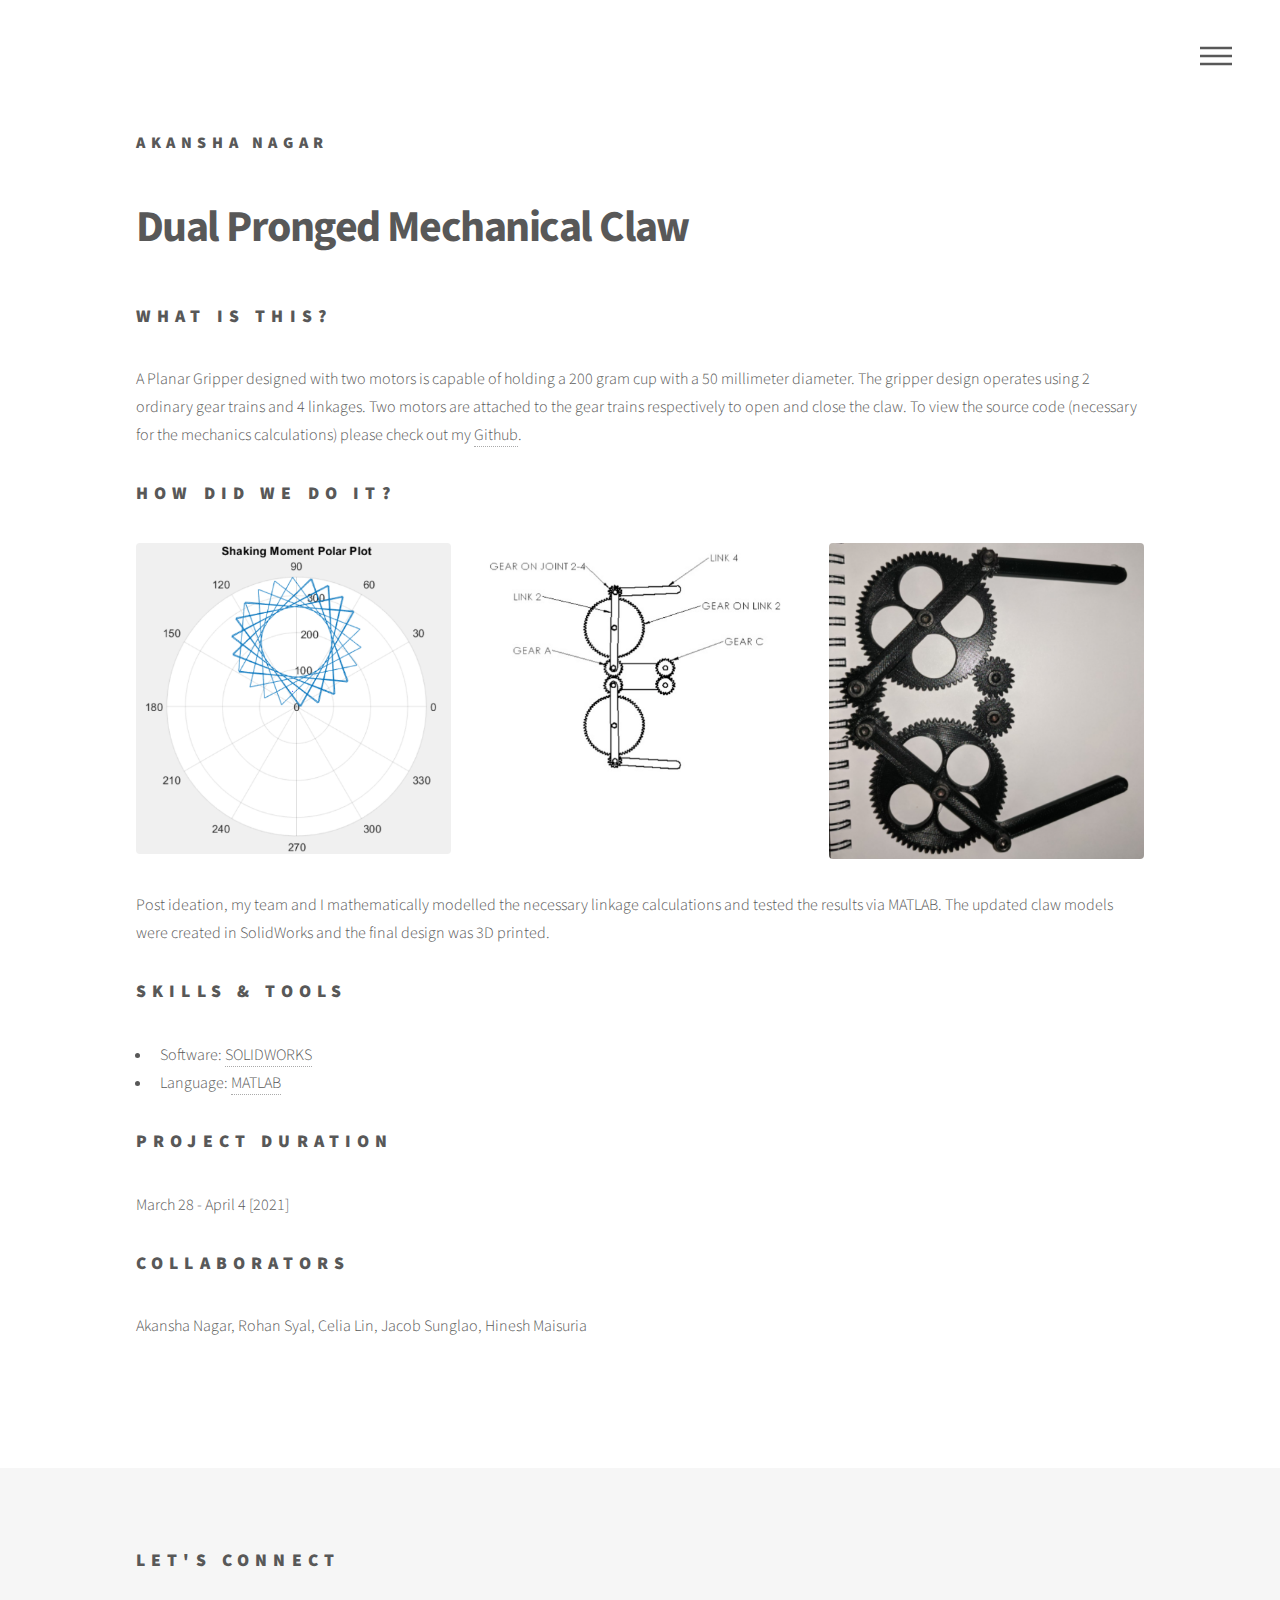
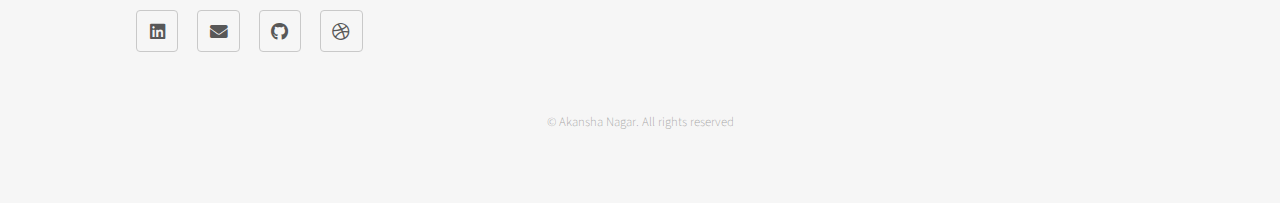
==== commit 3d4b7274: "Update new projects" ====
--- a/claw.html
+++ b/claw.html
@@ -45,6 +45,7 @@
 							<li><a href="claw.html">Dual Pronged Mechanical Claw</a></li>
 							<li><a href="snake.html">Search & Rescue Snake Robot</a></li>
 							<li><a href="csme.html">Canadian Society of Mechanical Engineers</a></li>
+							<li><a href="pcb.html">PCB Design</a></li>
 						</ul>
 					</nav>
 
@@ -98,7 +99,7 @@
 						<div class="inner">
 							
 							<section>
-								<h2>Follow</h2>
+								<h2>Let's Connect</h2>
 								<ul class="icons">
 									<li><a href="https://www.linkedin.com/in/akansha-nagar/" class="icon brands style2 fab fa-linkedin"><span class="label">Facebook</span></a></li>
 									<li><a href="mailto: akanshanagar8@gmail.com" class="icon solid style2 fa-envelope"><span class="label">Email</span></a></li>
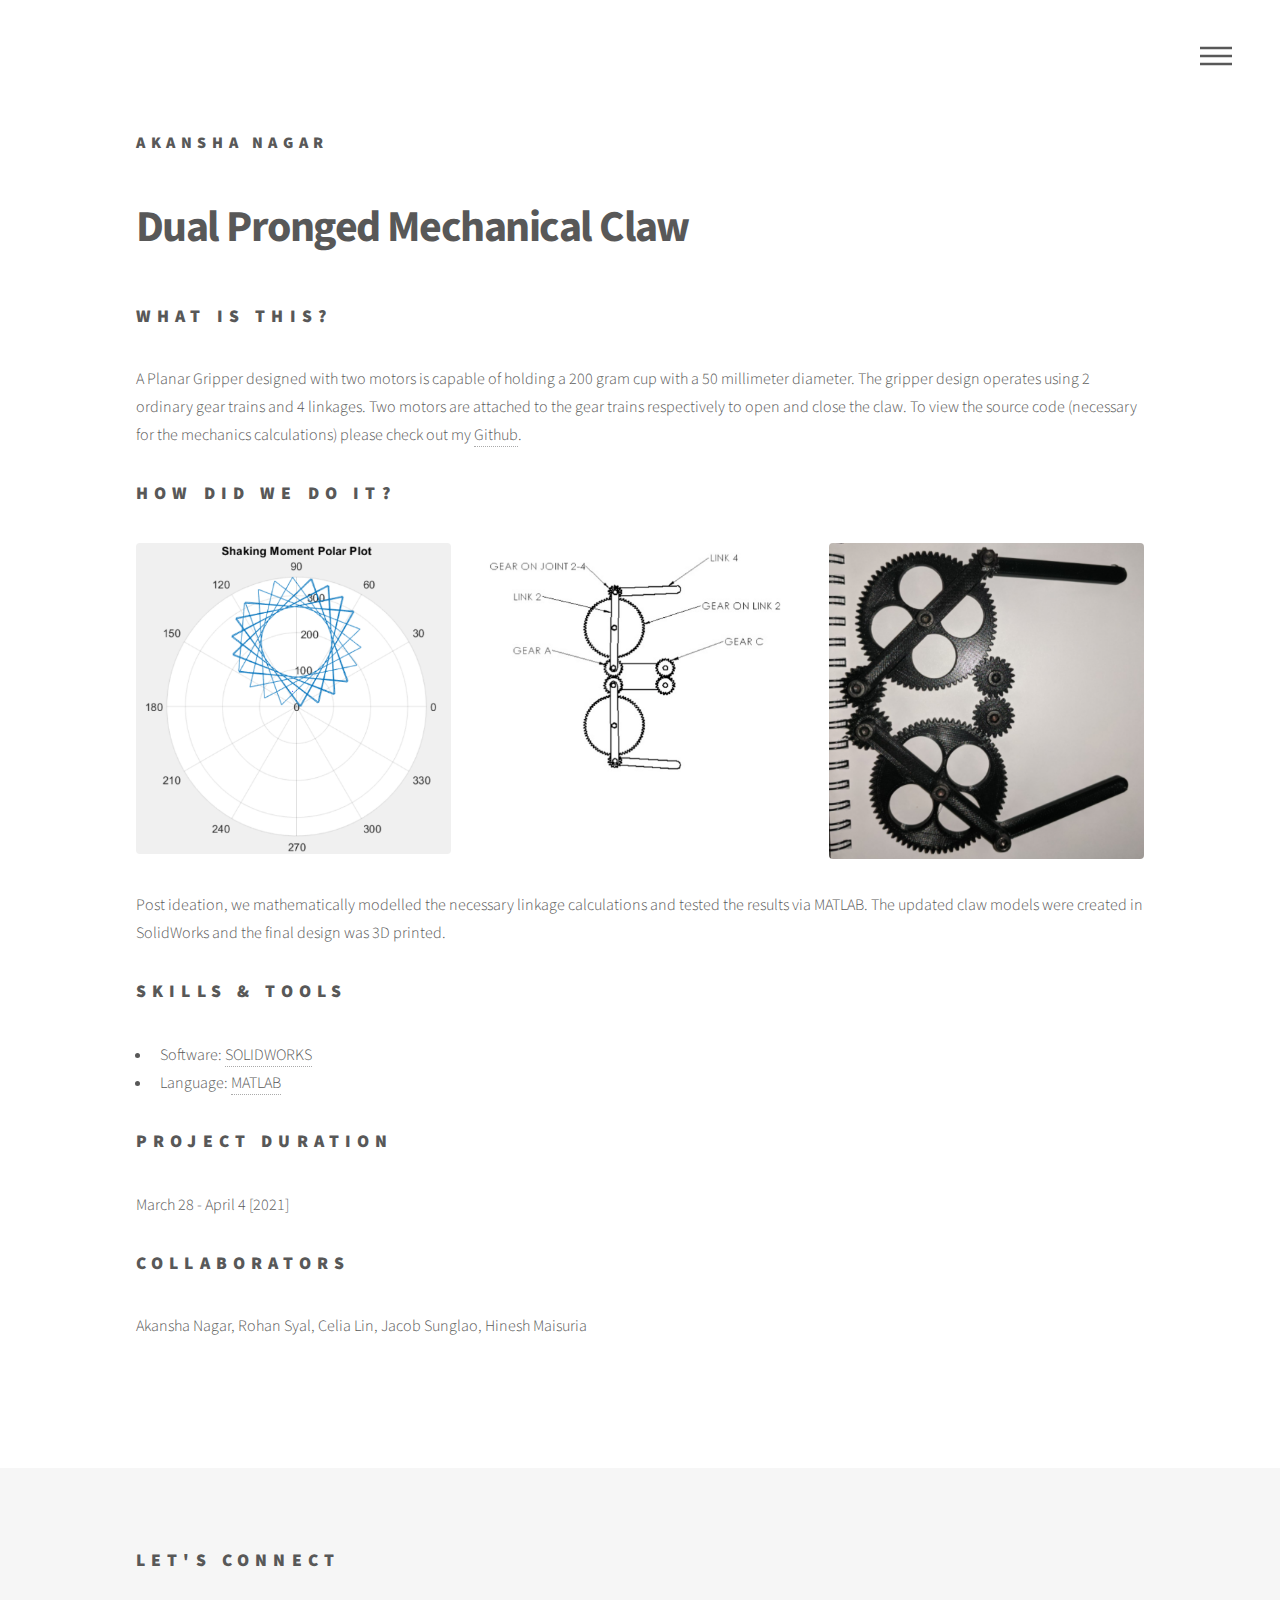
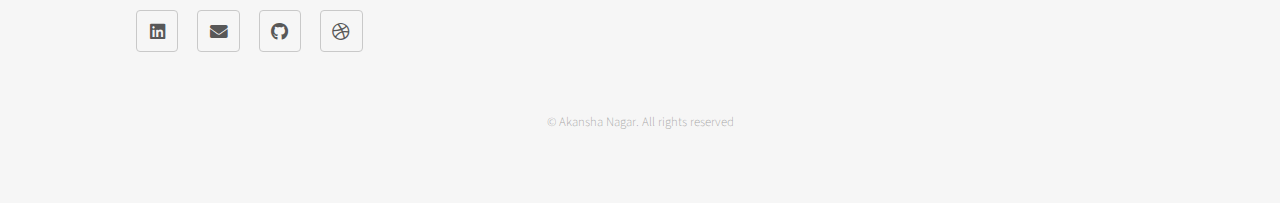
==== commit f6b265e5: "Update typos on web pages" ====
--- a/claw.html
+++ b/claw.html
@@ -1,9 +1,5 @@
 <!DOCTYPE HTML>
-<!--
-	Phantom by HTML5 UP
-	html5up.net | @ajlkn
-	Free for personal and commercial use under the CCA 3.0 license (html5up.net/license)
--->
+
 <html>
 	<head>
 		<title>Dual Pronged Mechanical Claw</title>
@@ -45,7 +41,10 @@
 							<li><a href="claw.html">Dual Pronged Mechanical Claw</a></li>
 							<li><a href="snake.html">Search & Rescue Snake Robot</a></li>
 							<li><a href="csme.html">Canadian Society of Mechanical Engineers</a></li>
-							<li><a href="pcb.html">PCB Design</a></li>
+							<li><a href="pcb.html">Automatic Night Light PCB</a></li>
+							<li><a href="data.html">Bayesian Probabilistic Programming & K-Clustering</a></li>
+							<li><a href="elec_motors.html">Electrical Schematics</a></li>
+							<li><a href="fea.html">Finite Element Analysis</a></li>
 						</ul>
 					</nav>
 
@@ -72,7 +71,7 @@
 									
 								</div>
 							</div>
-							<p>Post ideation, my team and I mathematically modelled the necessary linkage calculations
+							<p>Post ideation, we mathematically modelled the necessary linkage calculations
 								and tested the results via MATLAB. The updated claw models were created in SolidWorks
 								and the final design was 3D printed.
 							</p>
